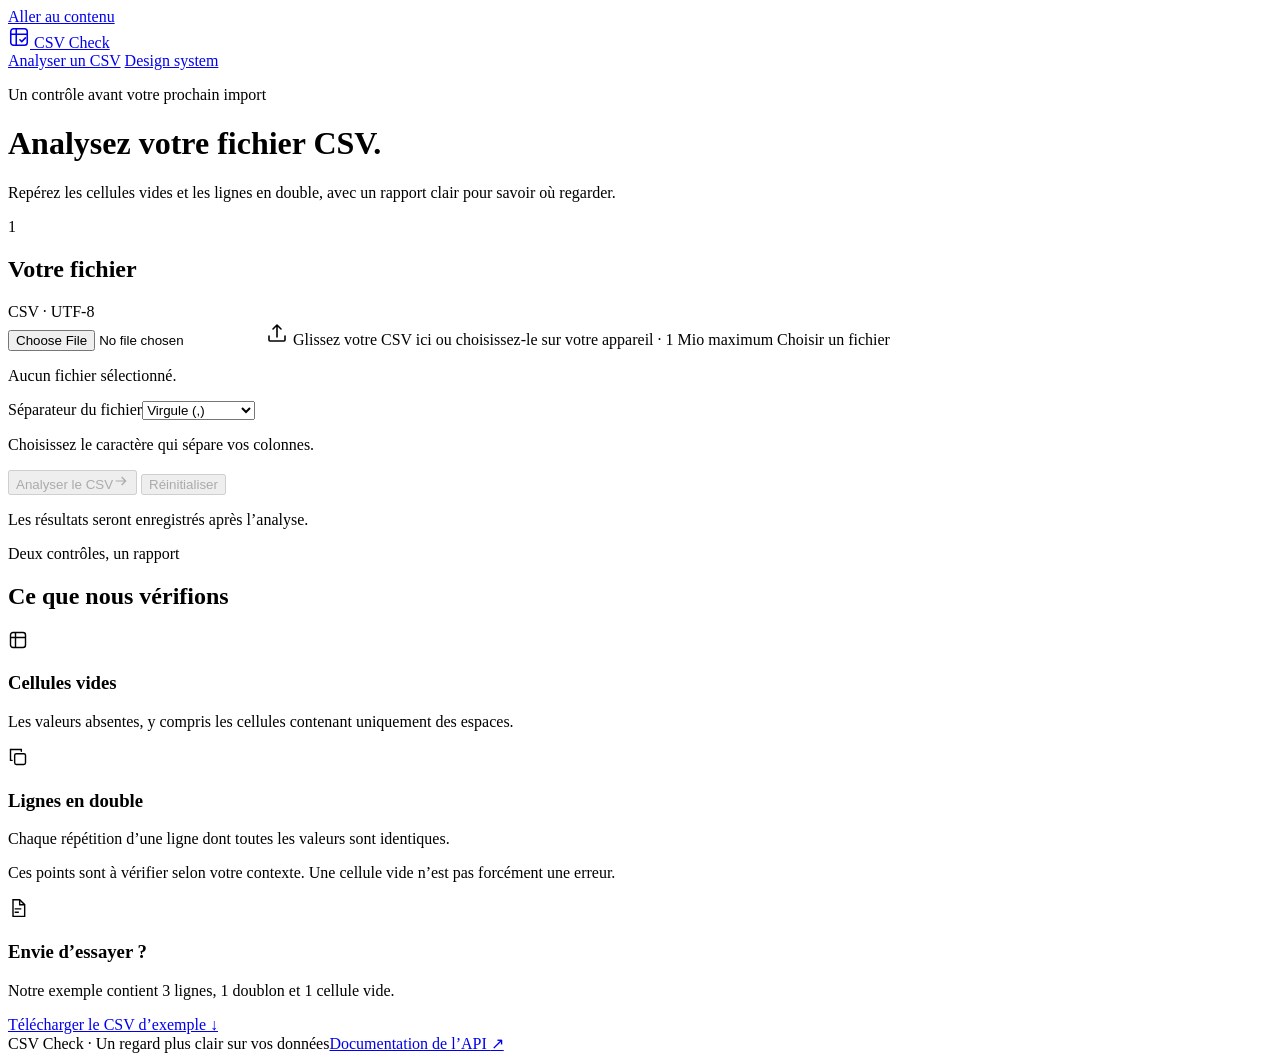
==== app/templates/index.html @ 82425314 "feat: add CSV upload interface and display saved reports" ====
<!doctype html>
<html lang="fr">
<head>
  <meta charset="utf-8">
  <meta name="viewport" content="width=device-width, initial-scale=1">
  <meta name="description" content="Analysez un CSV pour repérer les cellules vides et les lignes en double.">
  <title>Analyser un CSV · CSV Check</title>
  <link rel="stylesheet" href="/static/css/design-system.css">
  <link rel="stylesheet" href="/static/css/app.css">
  <script src="/static/js/app.js" defer></script>
</head>
<body class="cc-app">
  <a class="cc-skip" href="#main">Aller au contenu</a>
  <header class="cc-topbar">
    <div class="cc-topbar__inner">
      <a class="cc-brand" href="/" aria-label="CSV Check, accueil">
        <span class="cc-brand__mark" aria-hidden="true"><svg width="22" height="22" viewBox="0 0 24 24" fill="none" stroke="currentColor" stroke-width="1.7" stroke-linecap="round" stroke-linejoin="round"><rect x="3" y="3" width="18" height="18" rx="3"/><path d="M3 9h18M9 3v18M13 15l2 2 4-4"/></svg></span>
        CSV Check
      </a>
      <nav class="cc-app-nav" aria-label="Navigation principale">
        <a href="/" aria-current="page">Analyser un CSV</a>
        <a href="/design-system">Design system</a>
      </nav>
    </div>
  </header>

  <main class="cc-app-main" id="main">
    <div class="cc-app-heading">
      <p class="cc-eyebrow">Un contrôle avant votre prochain import</p>
      <h1>Analysez votre fichier CSV.</h1>
      <p>Repérez les cellules vides et les lignes en double, avec un rapport clair pour savoir où regarder.</p>
    </div>

    <noscript><div class="cc-alert cc-alert--danger">Activez JavaScript pour utiliser ce formulaire. Vous pouvez aussi envoyer votre fichier depuis <a href="/docs">la documentation de l’API</a>.</div></noscript>

    <div class="cc-upload-layout">
      <section class="cc-card" aria-labelledby="upload-heading">
        <div class="cc-card__head"><div class="cc-row"><span class="cc-step-number" aria-hidden="true">1</span><h2 id="upload-heading">Votre fichier</h2></div><span class="cc-badge cc-badge--neutral">CSV · UTF-8</span></div>
        <form id="csv-form" class="cc-card__body" action="/analyses" method="post" enctype="multipart/form-data" novalidate>
          <input class="cc-sr-only" id="csv-file" type="file" name="file" accept=".csv,text/csv" aria-describedby="file-hint file-status">
          <label class="cc-dropzone cc-app-dropzone" id="csv-dropzone" for="csv-file">
            <span class="cc-dropzone__icon" aria-hidden="true"><svg width="24" height="24" viewBox="0 0 24 24" fill="none" stroke="currentColor" stroke-width="1.6" stroke-linecap="round" stroke-linejoin="round"><path d="M12 16V4m-4 4 4-4 4 4M4 15v4a1 1 0 0 0 1 1h14a1 1 0 0 0 1-1v-4"/></svg></span>
            <span class="cc-dropzone__title" id="file-title">Glissez votre CSV ici</span>
            <span class="cc-dropzone__help" id="file-hint">ou choisissez-le sur votre appareil · 1 Mio maximum</span>
            <span class="cc-btn cc-btn--secondary" id="file-picker-label">Choisir un fichier</span>
          </label>
          <p class="cc-upload-status" id="file-status" role="status">Aucun fichier sélectionné.</p>

          <div class="cc-upload-options">
            <div class="cc-field"><label class="cc-label" for="csv-delimiter">Séparateur du fichier</label><select class="cc-select" id="csv-delimiter" aria-describedby="delimiter-help"><option value=",">Virgule (,)</option><option value=";">Point-virgule (;)</option></select><p class="cc-help" id="delimiter-help">Choisissez le caractère qui sépare vos colonnes.</p></div>
          </div>

          <div class="cc-alert cc-alert--danger cc-form-error" id="form-error" role="alert" hidden><svg width="20" height="20" viewBox="0 0 24 24" fill="none" stroke="currentColor" stroke-width="1.7" aria-hidden="true"><circle cx="12" cy="12" r="9"/><path d="M12 7v6m0 3v1"/></svg><div><strong id="error-title">L’analyse ne peut pas démarrer.</strong><p id="error-message"></p></div></div>

          <div class="cc-upload-actions">
            <button class="cc-btn cc-btn--primary" id="analyze-button" type="submit" disabled><span class="cc-spinner" id="analyze-spinner" aria-hidden="true" hidden></span><span id="analyze-label">Analyser le CSV</span><svg id="analyze-arrow" width="16" height="16" viewBox="0 0 24 24" fill="none" stroke="currentColor" stroke-width="1.8" aria-hidden="true"><path d="M4 12h15m-6-6 6 6-6 6"/></svg></button>
            <button class="cc-btn cc-btn--quiet" id="reset-button" type="button" disabled>Réinitialiser</button>
          </div>
          <p class="cc-request-status" id="request-status" role="status" aria-live="polite">Les résultats seront enregistrés après l’analyse.</p>
        </form>
      </section>

      <aside class="cc-upload-aside" aria-label="Aide à l’analyse">
        <div class="cc-card cc-card__body">
          <p class="cc-eyebrow">Deux contrôles, un rapport</p>
          <h2 class="cc-guide-title">Ce que nous vérifions</h2>
          <div class="cc-check-item"><span class="cc-check-icon" aria-hidden="true"><svg width="20" height="20" viewBox="0 0 24 24" fill="none" stroke="currentColor" stroke-width="1.7"><rect x="3" y="3" width="18" height="18" rx="3"/><path d="M3 9h18M9 3v18"/></svg></span><div><h3>Cellules vides</h3><p>Les valeurs absentes, y compris les cellules contenant uniquement des espaces.</p></div></div>
          <div class="cc-check-item"><span class="cc-check-icon" aria-hidden="true"><svg width="20" height="20" viewBox="0 0 24 24" fill="none" stroke="currentColor" stroke-width="1.7" stroke-linecap="round"><rect x="8" y="8" width="13" height="13" rx="2"/><path d="M16 5V3H3v13h2"/></svg></span><div><h3>Lignes en double</h3><p>Chaque répétition d’une ligne dont toutes les valeurs sont identiques.</p></div></div>
          <p class="cc-check-note">Ces points sont à vérifier selon votre contexte. Une cellule vide n’est pas forcément une erreur.</p>
        </div>
        <div class="cc-example-card"><div class="cc-row"><span class="cc-example-icon" aria-hidden="true"><svg width="20" height="20" viewBox="0 0 24 24" fill="none" stroke="currentColor" stroke-width="1.7"><path d="M14 2H6v20h14V8l-6-6Z"/><path d="M14 2v6h6M8 13h8m-8 4h5"/></svg></span><h3>Envie d’essayer ?</h3></div><p>Notre exemple contient 3 lignes, 1 doublon et 1 cellule vide.</p><a href="/static/examples/contacts.csv" download="contacts.csv" class="cc-example-link">Télécharger le CSV d’exemple <span aria-hidden="true">↓</span></a></div>
      </aside>
    </div>

    <section class="cc-results" id="analysis-results" aria-labelledby="results-heading" tabindex="-1" hidden>
      <div class="cc-result-heading"><div><p class="cc-eyebrow">Votre rapport</p><h2 id="results-heading">Résultat de l’analyse</h2></div><span class="cc-badge cc-badge--success" id="saved-label"></span></div>
      <div class="cc-stats">
        <div class="cc-card cc-stat"><p class="cc-stat__label">Lignes analysées</p><strong class="cc-stat__value" id="row-count">0</strong><span class="cc-stat__hint">En-tête et lignes vierges exclus</span></div>
        <div class="cc-card cc-stat"><p class="cc-stat__label">Lignes en double</p><strong class="cc-stat__value" id="duplicate-count">0</strong><span class="cc-stat__hint">Après la première occurrence</span></div>
        <div class="cc-card cc-stat"><p class="cc-stat__label">Cellules vides</p><strong class="cc-stat__value" id="empty-cell-count">0</strong><span class="cc-stat__hint">Espaces seuls inclus</span></div>
      </div>
      <div class="cc-alert cc-result-message" id="result-message"><svg width="20" height="20" viewBox="0 0 24 24" fill="none" stroke="currentColor" stroke-width="1.7" aria-hidden="true"><circle cx="12" cy="12" r="9"/><path d="M12 7v6m0 3v1"/></svg><p id="result-message-text"></p></div>
      <div class="cc-card cc-report">
        <div class="cc-card__head"><div class="cc-file"><span class="cc-file__icon" aria-hidden="true"><svg width="22" height="22" viewBox="0 0 24 24" fill="none" stroke="currentColor" stroke-width="1.6"><path d="M14 2H6v20h14V8l-6-6Z"/><path d="M14 2v6h6M8 13h8m-8 4h5"/></svg></span><div><p class="cc-file__name" id="report-filename"></p><p class="cc-help">Analysé le <time id="report-date"></time></p></div></div><span class="cc-badge" id="findings-label"></span></div>
        <div class="cc-table-scroll" role="region" aria-label="Détail des points à vérifier, défilement horizontal possible" tabindex="0" id="findings-table-region"><table class="cc-table"><caption>Détail des points à vérifier</caption><thead><tr><th scope="col">Ligne du CSV</th><th scope="col">Type</th><th scope="col">Colonne</th><th scope="col">Détail</th></tr></thead><tbody id="findings-body"></tbody></table></div>
        <div class="cc-empty cc-result-empty" id="no-findings" hidden><div class="cc-empty__icon" aria-hidden="true"><svg width="22" height="22" viewBox="0 0 24 24" fill="none" stroke="currentColor" stroke-width="1.7"><path d="m5 12 4 4L19 6"/></svg></div><h3 id="no-findings-title">Aucun point à vérifier détecté</h3><p id="no-findings-text">Aucun doublon ni cellule vide n’a été trouvé lors de ces deux contrôles.</p></div>
        <p class="cc-table-note" id="findings-limit" hidden></p>
      </div>
      <div class="cc-result-actions"><button class="cc-btn cc-btn--secondary" id="new-analysis-button" type="button">Analyser un autre fichier</button><span class="cc-help">Le rapport a été enregistré en base.</span></div>
    </section>

    <footer class="cc-footer"><span>CSV Check · Un regard plus clair sur vos données</span><a href="/docs">Documentation de l’API <span aria-hidden="true">↗</span></a></footer>
  </main>
</body>
</html>
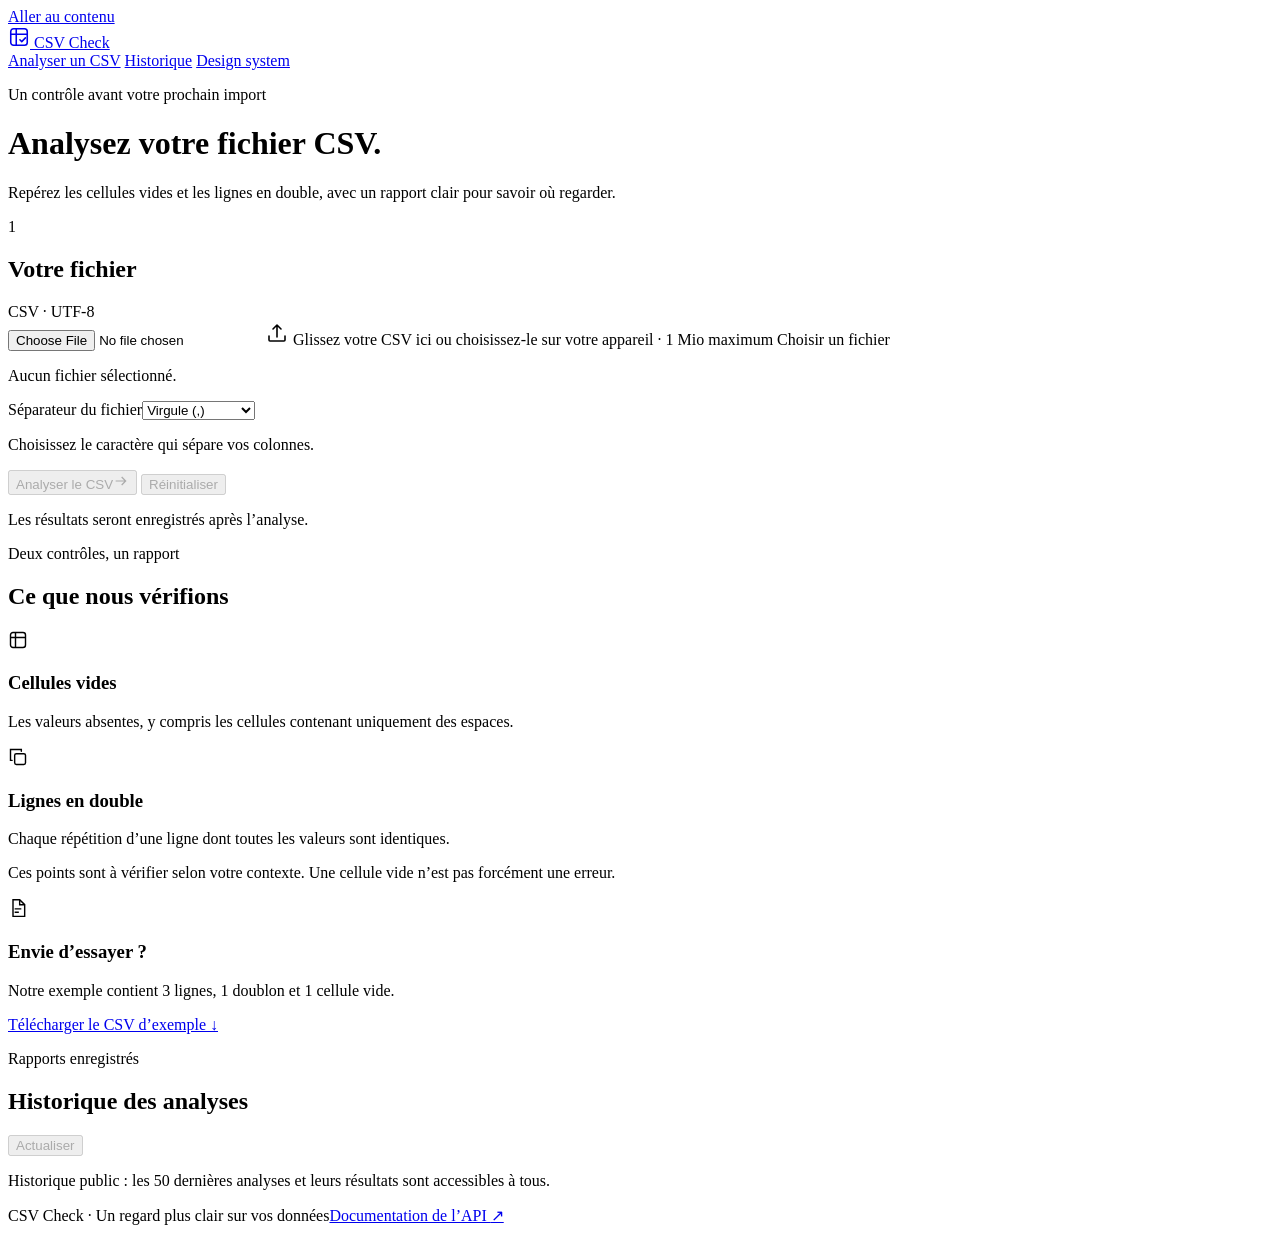
==== commit 3c174eeb: "add: display history" ====
--- a/app/templates/index.html
+++ b/app/templates/index.html
@@ -1,5 +1,6 @@
 <!doctype html>
 <html lang="fr">
+
 <head>
   <meta charset="utf-8">
   <meta name="viewport" content="width=device-width, initial-scale=1">
@@ -9,16 +10,22 @@
   <link rel="stylesheet" href="/static/css/app.css">
   <script src="/static/js/app.js" defer></script>
 </head>
+
 <body class="cc-app">
   <a class="cc-skip" href="#main">Aller au contenu</a>
   <header class="cc-topbar">
     <div class="cc-topbar__inner">
       <a class="cc-brand" href="/" aria-label="CSV Check, accueil">
-        <span class="cc-brand__mark" aria-hidden="true"><svg width="22" height="22" viewBox="0 0 24 24" fill="none" stroke="currentColor" stroke-width="1.7" stroke-linecap="round" stroke-linejoin="round"><rect x="3" y="3" width="18" height="18" rx="3"/><path d="M3 9h18M9 3v18M13 15l2 2 4-4"/></svg></span>
+        <span class="cc-brand__mark" aria-hidden="true"><svg width="22" height="22" viewBox="0 0 24 24" fill="none"
+            stroke="currentColor" stroke-width="1.7" stroke-linecap="round" stroke-linejoin="round">
+            <rect x="3" y="3" width="18" height="18" rx="3" />
+            <path d="M3 9h18M9 3v18M13 15l2 2 4-4" />
+          </svg></span>
         CSV Check
       </a>
       <nav class="cc-app-nav" aria-label="Navigation principale">
         <a href="/" aria-current="page">Analyser un CSV</a>
+        <a href="#history">Historique</a>
         <a href="/design-system">Design system</a>
       </nav>
     </div>
@@ -31,15 +38,27 @@
       <p>Repérez les cellules vides et les lignes en double, avec un rapport clair pour savoir où regarder.</p>
     </div>
 
-    <noscript><div class="cc-alert cc-alert--danger">Activez JavaScript pour utiliser ce formulaire. Vous pouvez aussi envoyer votre fichier depuis <a href="/docs">la documentation de l’API</a>.</div></noscript>
+    <noscript>
+      <div class="cc-alert cc-alert--danger">Activez JavaScript pour utiliser ce formulaire. Vous pouvez aussi envoyer
+        votre fichier depuis <a href="/docs">la documentation de l’API</a>.</div>
+    </noscript>
 
     <div class="cc-upload-layout">
       <section class="cc-card" aria-labelledby="upload-heading">
-        <div class="cc-card__head"><div class="cc-row"><span class="cc-step-number" aria-hidden="true">1</span><h2 id="upload-heading">Votre fichier</h2></div><span class="cc-badge cc-badge--neutral">CSV · UTF-8</span></div>
-        <form id="csv-form" class="cc-card__body" action="/analyses" method="post" enctype="multipart/form-data" novalidate>
-          <input class="cc-sr-only" id="csv-file" type="file" name="file" accept=".csv,text/csv" aria-describedby="file-hint file-status">
+        <div class="cc-card__head">
+          <div class="cc-row"><span class="cc-step-number" aria-hidden="true">1</span>
+            <h2 id="upload-heading">Votre fichier</h2>
+          </div><span class="cc-badge cc-badge--neutral">CSV · UTF-8</span>
+        </div>
+        <form id="csv-form" class="cc-card__body" action="/analyses" method="post" enctype="multipart/form-data"
+          novalidate>
+          <input class="cc-sr-only" id="csv-file" type="file" name="file" accept=".csv,text/csv"
+            aria-describedby="file-hint file-status">
           <label class="cc-dropzone cc-app-dropzone" id="csv-dropzone" for="csv-file">
-            <span class="cc-dropzone__icon" aria-hidden="true"><svg width="24" height="24" viewBox="0 0 24 24" fill="none" stroke="currentColor" stroke-width="1.6" stroke-linecap="round" stroke-linejoin="round"><path d="M12 16V4m-4 4 4-4 4 4M4 15v4a1 1 0 0 0 1 1h14a1 1 0 0 0 1-1v-4"/></svg></span>
+            <span class="cc-dropzone__icon" aria-hidden="true"><svg width="24" height="24" viewBox="0 0 24 24"
+                fill="none" stroke="currentColor" stroke-width="1.6" stroke-linecap="round" stroke-linejoin="round">
+                <path d="M12 16V4m-4 4 4-4 4 4M4 15v4a1 1 0 0 0 1 1h14a1 1 0 0 0 1-1v-4" />
+              </svg></span>
             <span class="cc-dropzone__title" id="file-title">Glissez votre CSV ici</span>
             <span class="cc-dropzone__help" id="file-hint">ou choisissez-le sur votre appareil · 1 Mio maximum</span>
             <span class="cc-btn cc-btn--secondary" id="file-picker-label">Choisir un fichier</span>
@@ -47,16 +66,36 @@
           <p class="cc-upload-status" id="file-status" role="status">Aucun fichier sélectionné.</p>
 
           <div class="cc-upload-options">
-            <div class="cc-field"><label class="cc-label" for="csv-delimiter">Séparateur du fichier</label><select class="cc-select" id="csv-delimiter" aria-describedby="delimiter-help"><option value=",">Virgule (,)</option><option value=";">Point-virgule (;)</option></select><p class="cc-help" id="delimiter-help">Choisissez le caractère qui sépare vos colonnes.</p></div>
-          </div>
-
-          <div class="cc-alert cc-alert--danger cc-form-error" id="form-error" role="alert" hidden><svg width="20" height="20" viewBox="0 0 24 24" fill="none" stroke="currentColor" stroke-width="1.7" aria-hidden="true"><circle cx="12" cy="12" r="9"/><path d="M12 7v6m0 3v1"/></svg><div><strong id="error-title">L’analyse ne peut pas démarrer.</strong><p id="error-message"></p></div></div>
+            <div class="cc-field"><label class="cc-label" for="csv-delimiter">Séparateur du fichier</label><select
+                class="cc-select" id="csv-delimiter" aria-describedby="delimiter-help">
+                <option value=",">Virgule (,)</option>
+                <option value=";">Point-virgule (;)</option>
+              </select>
+              <p class="cc-help" id="delimiter-help">Choisissez le caractère qui sépare vos colonnes.</p>
+            </div>
+          </div>
+
+          <div class="cc-alert cc-alert--danger cc-form-error" id="form-error" role="alert" hidden><svg width="20"
+              height="20" viewBox="0 0 24 24" fill="none" stroke="currentColor" stroke-width="1.7" aria-hidden="true">
+              <circle cx="12" cy="12" r="9" />
+              <path d="M12 7v6m0 3v1" />
+            </svg>
+            <div><strong id="error-title">L’analyse ne peut pas démarrer.</strong>
+              <p id="error-message"></p>
+            </div>
+          </div>
 
           <div class="cc-upload-actions">
-            <button class="cc-btn cc-btn--primary" id="analyze-button" type="submit" disabled><span class="cc-spinner" id="analyze-spinner" aria-hidden="true" hidden></span><span id="analyze-label">Analyser le CSV</span><svg id="analyze-arrow" width="16" height="16" viewBox="0 0 24 24" fill="none" stroke="currentColor" stroke-width="1.8" aria-hidden="true"><path d="M4 12h15m-6-6 6 6-6 6"/></svg></button>
+            <button class="cc-btn cc-btn--primary" id="analyze-button" type="submit" disabled><span class="cc-spinner"
+                id="analyze-spinner" aria-hidden="true" hidden></span><span id="analyze-label">Analyser le
+                CSV</span><svg id="analyze-arrow" width="16" height="16" viewBox="0 0 24 24" fill="none"
+                stroke="currentColor" stroke-width="1.8" aria-hidden="true">
+                <path d="M4 12h15m-6-6 6 6-6 6" />
+              </svg></button>
             <button class="cc-btn cc-btn--quiet" id="reset-button" type="button" disabled>Réinitialiser</button>
           </div>
-          <p class="cc-request-status" id="request-status" role="status" aria-live="polite">Les résultats seront enregistrés après l’analyse.</p>
+          <p class="cc-request-status" id="request-status" role="status" aria-live="polite">Les résultats seront
+            enregistrés après l’analyse.</p>
         </form>
       </section>
 
@@ -64,32 +103,163 @@
         <div class="cc-card cc-card__body">
           <p class="cc-eyebrow">Deux contrôles, un rapport</p>
           <h2 class="cc-guide-title">Ce que nous vérifions</h2>
-          <div class="cc-check-item"><span class="cc-check-icon" aria-hidden="true"><svg width="20" height="20" viewBox="0 0 24 24" fill="none" stroke="currentColor" stroke-width="1.7"><rect x="3" y="3" width="18" height="18" rx="3"/><path d="M3 9h18M9 3v18"/></svg></span><div><h3>Cellules vides</h3><p>Les valeurs absentes, y compris les cellules contenant uniquement des espaces.</p></div></div>
-          <div class="cc-check-item"><span class="cc-check-icon" aria-hidden="true"><svg width="20" height="20" viewBox="0 0 24 24" fill="none" stroke="currentColor" stroke-width="1.7" stroke-linecap="round"><rect x="8" y="8" width="13" height="13" rx="2"/><path d="M16 5V3H3v13h2"/></svg></span><div><h3>Lignes en double</h3><p>Chaque répétition d’une ligne dont toutes les valeurs sont identiques.</p></div></div>
-          <p class="cc-check-note">Ces points sont à vérifier selon votre contexte. Une cellule vide n’est pas forcément une erreur.</p>
-        </div>
-        <div class="cc-example-card"><div class="cc-row"><span class="cc-example-icon" aria-hidden="true"><svg width="20" height="20" viewBox="0 0 24 24" fill="none" stroke="currentColor" stroke-width="1.7"><path d="M14 2H6v20h14V8l-6-6Z"/><path d="M14 2v6h6M8 13h8m-8 4h5"/></svg></span><h3>Envie d’essayer ?</h3></div><p>Notre exemple contient 3 lignes, 1 doublon et 1 cellule vide.</p><a href="/static/examples/contacts.csv" download="contacts.csv" class="cc-example-link">Télécharger le CSV d’exemple <span aria-hidden="true">↓</span></a></div>
+          <div class="cc-check-item"><span class="cc-check-icon" aria-hidden="true"><svg width="20" height="20"
+                viewBox="0 0 24 24" fill="none" stroke="currentColor" stroke-width="1.7">
+                <rect x="3" y="3" width="18" height="18" rx="3" />
+                <path d="M3 9h18M9 3v18" />
+              </svg></span>
+            <div>
+              <h3>Cellules vides</h3>
+              <p>Les valeurs absentes, y compris les cellules contenant uniquement des espaces.</p>
+            </div>
+          </div>
+          <div class="cc-check-item"><span class="cc-check-icon" aria-hidden="true"><svg width="20" height="20"
+                viewBox="0 0 24 24" fill="none" stroke="currentColor" stroke-width="1.7" stroke-linecap="round">
+                <rect x="8" y="8" width="13" height="13" rx="2" />
+                <path d="M16 5V3H3v13h2" />
+              </svg></span>
+            <div>
+              <h3>Lignes en double</h3>
+              <p>Chaque répétition d’une ligne dont toutes les valeurs sont identiques.</p>
+            </div>
+          </div>
+          <p class="cc-check-note">Ces points sont à vérifier selon votre contexte. Une cellule vide n’est pas forcément
+            une erreur.</p>
+        </div>
+        <div class="cc-example-card">
+          <div class="cc-row"><span class="cc-example-icon" aria-hidden="true"><svg width="20" height="20"
+                viewBox="0 0 24 24" fill="none" stroke="currentColor" stroke-width="1.7">
+                <path d="M14 2H6v20h14V8l-6-6Z" />
+                <path d="M14 2v6h6M8 13h8m-8 4h5" />
+              </svg></span>
+            <h3>Envie d’essayer ?</h3>
+          </div>
+          <p>Notre exemple contient 3 lignes, 1 doublon et 1 cellule vide.</p><a href="/static/examples/contacts.csv"
+            download="contacts.csv" class="cc-example-link">Télécharger le CSV d’exemple <span
+              aria-hidden="true">↓</span></a>
+        </div>
       </aside>
     </div>
 
     <section class="cc-results" id="analysis-results" aria-labelledby="results-heading" tabindex="-1" hidden>
-      <div class="cc-result-heading"><div><p class="cc-eyebrow">Votre rapport</p><h2 id="results-heading">Résultat de l’analyse</h2></div><span class="cc-badge cc-badge--success" id="saved-label"></span></div>
+      <div class="cc-result-heading">
+        <div>
+          <p class="cc-eyebrow">Votre rapport</p>
+          <h2 id="results-heading">Résultat de l’analyse</h2>
+        </div><span class="cc-badge cc-badge--success" id="saved-label"></span>
+      </div>
       <div class="cc-stats">
-        <div class="cc-card cc-stat"><p class="cc-stat__label">Lignes analysées</p><strong class="cc-stat__value" id="row-count">0</strong><span class="cc-stat__hint">En-tête et lignes vierges exclus</span></div>
-        <div class="cc-card cc-stat"><p class="cc-stat__label">Lignes en double</p><strong class="cc-stat__value" id="duplicate-count">0</strong><span class="cc-stat__hint">Après la première occurrence</span></div>
-        <div class="cc-card cc-stat"><p class="cc-stat__label">Cellules vides</p><strong class="cc-stat__value" id="empty-cell-count">0</strong><span class="cc-stat__hint">Espaces seuls inclus</span></div>
-      </div>
-      <div class="cc-alert cc-result-message" id="result-message"><svg width="20" height="20" viewBox="0 0 24 24" fill="none" stroke="currentColor" stroke-width="1.7" aria-hidden="true"><circle cx="12" cy="12" r="9"/><path d="M12 7v6m0 3v1"/></svg><p id="result-message-text"></p></div>
+        <div class="cc-card cc-stat">
+          <p class="cc-stat__label">Lignes analysées</p><strong class="cc-stat__value" id="row-count">0</strong><span
+            class="cc-stat__hint">En-tête et lignes vierges exclus</span>
+        </div>
+        <div class="cc-card cc-stat">
+          <p class="cc-stat__label">Lignes en double</p><strong class="cc-stat__value"
+            id="duplicate-count">0</strong><span class="cc-stat__hint">Après la première occurrence</span>
+        </div>
+        <div class="cc-card cc-stat">
+          <p class="cc-stat__label">Cellules vides</p><strong class="cc-stat__value"
+            id="empty-cell-count">0</strong><span class="cc-stat__hint">Espaces seuls inclus</span>
+        </div>
+      </div>
+      <div class="cc-alert cc-result-message" id="result-message"><svg width="20" height="20" viewBox="0 0 24 24"
+          fill="none" stroke="currentColor" stroke-width="1.7" aria-hidden="true">
+          <circle cx="12" cy="12" r="9" />
+          <path d="M12 7v6m0 3v1" />
+        </svg>
+        <p id="result-message-text"></p>
+      </div>
       <div class="cc-card cc-report">
-        <div class="cc-card__head"><div class="cc-file"><span class="cc-file__icon" aria-hidden="true"><svg width="22" height="22" viewBox="0 0 24 24" fill="none" stroke="currentColor" stroke-width="1.6"><path d="M14 2H6v20h14V8l-6-6Z"/><path d="M14 2v6h6M8 13h8m-8 4h5"/></svg></span><div><p class="cc-file__name" id="report-filename"></p><p class="cc-help">Analysé le <time id="report-date"></time></p></div></div><span class="cc-badge" id="findings-label"></span></div>
-        <div class="cc-table-scroll" role="region" aria-label="Détail des points à vérifier, défilement horizontal possible" tabindex="0" id="findings-table-region"><table class="cc-table"><caption>Détail des points à vérifier</caption><thead><tr><th scope="col">Ligne du CSV</th><th scope="col">Type</th><th scope="col">Colonne</th><th scope="col">Détail</th></tr></thead><tbody id="findings-body"></tbody></table></div>
-        <div class="cc-empty cc-result-empty" id="no-findings" hidden><div class="cc-empty__icon" aria-hidden="true"><svg width="22" height="22" viewBox="0 0 24 24" fill="none" stroke="currentColor" stroke-width="1.7"><path d="m5 12 4 4L19 6"/></svg></div><h3 id="no-findings-title">Aucun point à vérifier détecté</h3><p id="no-findings-text">Aucun doublon ni cellule vide n’a été trouvé lors de ces deux contrôles.</p></div>
+        <div class="cc-card__head">
+          <div class="cc-file"><span class="cc-file__icon" aria-hidden="true"><svg width="22" height="22"
+                viewBox="0 0 24 24" fill="none" stroke="currentColor" stroke-width="1.6">
+                <path d="M14 2H6v20h14V8l-6-6Z" />
+                <path d="M14 2v6h6M8 13h8m-8 4h5" />
+              </svg></span>
+            <div>
+              <p class="cc-file__name" id="report-filename"></p>
+              <p class="cc-help">Analysé le <time id="report-date"></time></p>
+            </div>
+          </div><span class="cc-badge" id="findings-label"></span>
+        </div>
+        <div class="cc-table-scroll" role="region"
+          aria-label="Détail des points à vérifier, défilement horizontal possible" tabindex="0"
+          id="findings-table-region">
+          <table class="cc-table">
+            <caption>Détail des points à vérifier</caption>
+            <thead>
+              <tr>
+                <th scope="col">Ligne du CSV</th>
+                <th scope="col">Type</th>
+                <th scope="col">Colonne</th>
+                <th scope="col">Détail</th>
+              </tr>
+            </thead>
+            <tbody id="findings-body"></tbody>
+          </table>
+        </div>
+        <div class="cc-empty cc-result-empty" id="no-findings" hidden>
+          <div class="cc-empty__icon" aria-hidden="true"><svg width="22" height="22" viewBox="0 0 24 24" fill="none"
+              stroke="currentColor" stroke-width="1.7">
+              <path d="m5 12 4 4L19 6" />
+            </svg></div>
+          <h3 id="no-findings-title">Aucun point à vérifier détecté</h3>
+          <p id="no-findings-text">Aucun doublon ni cellule vide n’a été trouvé lors de ces deux contrôles.</p>
+        </div>
         <p class="cc-table-note" id="findings-limit" hidden></p>
       </div>
-      <div class="cc-result-actions"><button class="cc-btn cc-btn--secondary" id="new-analysis-button" type="button">Analyser un autre fichier</button><span class="cc-help">Le rapport a été enregistré en base.</span></div>
+      <div class="cc-result-actions"><button class="cc-btn cc-btn--secondary" id="new-analysis-button"
+          type="button">Analyser un autre fichier</button><span class="cc-help">Le rapport a été enregistré en
+          base.</span></div>
     </section>
 
-    <footer class="cc-footer"><span>CSV Check · Un regard plus clair sur vos données</span><a href="/docs">Documentation de l’API <span aria-hidden="true">↗</span></a></footer>
+    <section class="cc-results" id="history" aria-labelledby="history-heading">
+      <div class="cc-result-heading">
+        <div>
+          <p class="cc-eyebrow">Rapports enregistrés</p>
+          <h2 id="history-heading">Historique des analyses</h2>
+        </div>
+        <button class="cc-btn cc-btn--secondary" id="refresh-history" type="button" disabled>
+          Actualiser
+        </button>
+      </div>
+
+      <p class="cc-help">
+        Historique public : les 50 dernières analyses et leurs résultats
+        sont accessibles à tous.
+      </p>
+
+      <p id="history-status" role="status" aria-live="polite"></p>
+
+      <div class="cc-card">
+        <div class="cc-table-scroll" id="history-table-region" role="region"
+          aria-label="Historique des analyses, défilement horizontal possible" tabindex="0" hidden>
+          <table class="cc-table">
+            <caption>Les 50 dernières analyses, de la plus récente à la plus ancienne</caption>
+            <thead>
+              <tr>
+                <th scope="col">Fichier</th>
+                <th scope="col">Date</th>
+                <th scope="col">Lignes</th>
+                <th scope="col">Doublons</th>
+                <th scope="col">Cellules vides</th>
+                <th scope="col">Rapport</th>
+              </tr>
+            </thead>
+            <tbody id="history-body"></tbody>
+          </table>
+        </div>
+
+        <div class="cc-empty" id="history-empty" hidden>
+          <h3>Aucune analyse enregistrée</h3>
+          <p>Analysez un premier fichier CSV pour retrouver son rapport ici.</p>
+        </div>
+      </div>
+    </section>
+
+    <footer class="cc-footer"><span>CSV Check · Un regard plus clair sur vos données</span><a href="/docs">Documentation
+        de l’API <span aria-hidden="true">↗</span></a></footer>
   </main>
 </body>
-</html>
+
+</html>
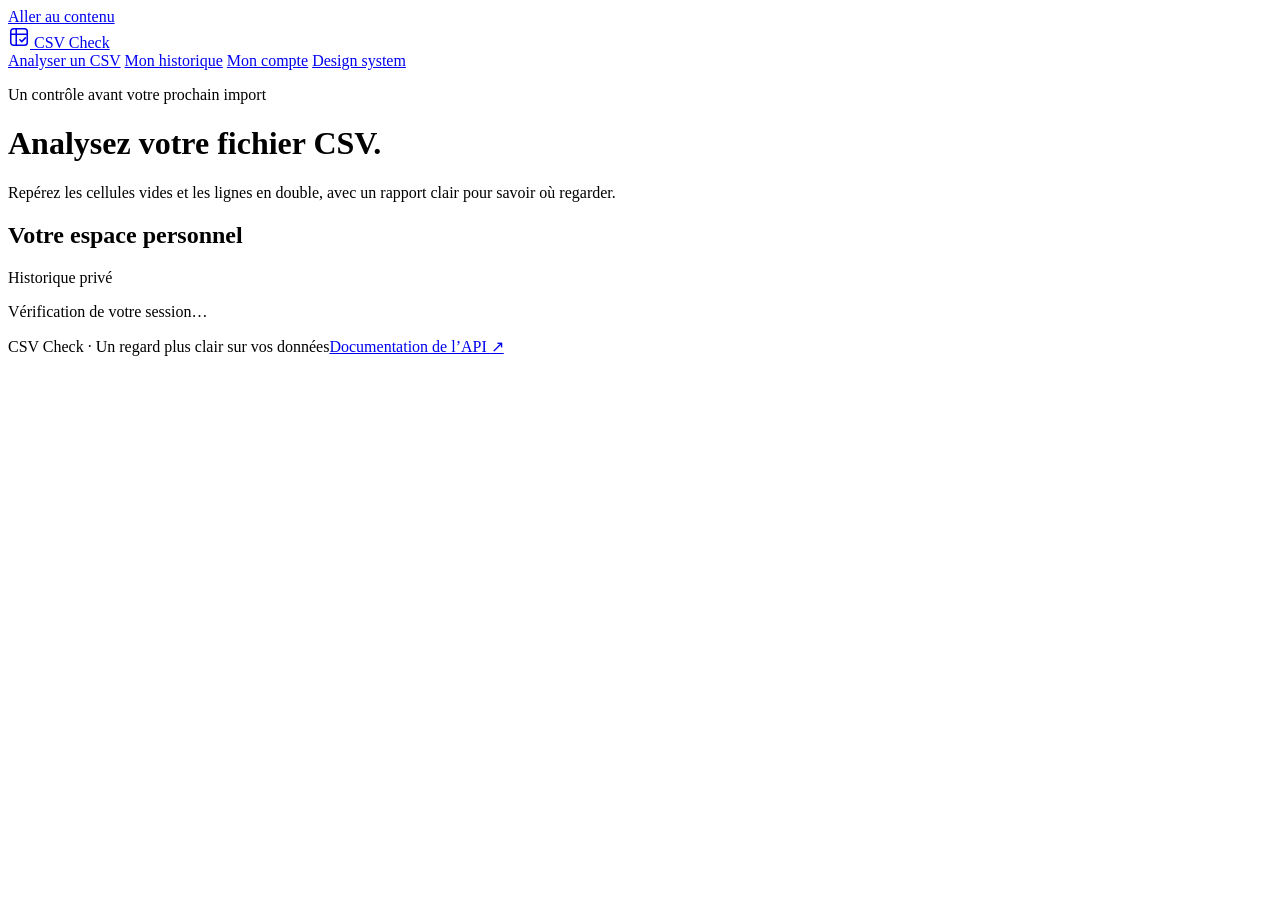
==== commit 1bd9a0de: "feat: add accounts private history and corrected CSV emails" ====
--- a/app/templates/index.html
+++ b/app/templates/index.html
@@ -25,7 +25,8 @@
       </a>
       <nav class="cc-app-nav" aria-label="Navigation principale">
         <a href="/" aria-current="page">Analyser un CSV</a>
-        <a href="#history">Historique</a>
+        <a href="#history">Mon historique</a>
+        <a href="#account">Mon compte</a>
         <a href="/design-system">Design system</a>
       </nav>
     </div>
@@ -43,6 +44,36 @@
         votre fichier depuis <a href="/docs">la documentation de l’API</a>.</div>
     </noscript>
 
+    <section class="cc-card cc-account" id="account" aria-labelledby="account-heading">
+      <div class="cc-card__head">
+        <h2 id="account-heading">Votre espace personnel</h2>
+        <span class="cc-badge cc-badge--info">Historique privé</span>
+      </div>
+      <div class="cc-card__body">
+        <p id="account-status" role="status" aria-live="polite">Vérification de votre session…</p>
+        <form id="auth-form" class="cc-auth-form" hidden>
+          <div class="cc-field">
+            <label class="cc-label" for="auth-email">Adresse e-mail</label>
+            <input class="cc-input" id="auth-email" type="email" autocomplete="username" maxlength="254" required>
+          </div>
+          <div class="cc-field">
+            <label class="cc-label" for="auth-password">Mot de passe</label>
+            <input class="cc-input" id="auth-password" type="password" autocomplete="current-password" minlength="12" maxlength="128" aria-describedby="password-help" required>
+            <p class="cc-help" id="password-help">Entre 12 et 128 caractères.</p>
+          </div>
+          <div class="cc-result-actions">
+            <button class="cc-btn cc-btn--primary" id="login-button" type="submit">Se connecter</button>
+            <button class="cc-btn cc-btn--secondary" id="register-button" type="submit" name="action" value="register">Créer mon compte</button>
+          </div>
+        </form>
+        <div id="account-connected" hidden>
+          <p>Connecté avec <strong id="account-email"></strong></p>
+          <button class="cc-btn cc-btn--quiet" id="logout-button" type="button">Se déconnecter</button>
+        </div>
+      </div>
+    </section>
+
+    <div id="private-workspace" hidden>
     <div class="cc-upload-layout">
       <section class="cc-card" aria-labelledby="upload-heading">
         <div class="cc-card__head">
@@ -208,6 +239,13 @@
         </div>
         <p class="cc-table-note" id="findings-limit" hidden></p>
       </div>
+      <div class="cc-card cc-card__body cc-correction" id="correction-panel">
+        <h3>Recevoir le CSV sans doublons</h3>
+        <p>Les doublons exacts seront supprimés. Les cellules vides resteront vides et les autres valeurs seront conservées.</p>
+        <p class="cc-help">Le fichier corrigé est conservé avec votre rapport. Sur votre demande, il est transmis à notre prestataire d’e-mail pour être envoyé à <strong id="email-recipient"></strong>.</p>
+        <button class="cc-btn cc-btn--primary" id="email-report-button" type="button">Recevoir le CSV corrigé par e-mail</button>
+        <p id="email-status" role="status" aria-live="polite"></p>
+      </div>
       <div class="cc-result-actions"><button class="cc-btn cc-btn--secondary" id="new-analysis-button"
           type="button">Analyser un autre fichier</button><span class="cc-help">Le rapport a été enregistré en
           base.</span></div>
@@ -217,7 +255,7 @@
       <div class="cc-result-heading">
         <div>
           <p class="cc-eyebrow">Rapports enregistrés</p>
-          <h2 id="history-heading">Historique des analyses</h2>
+          <h2 id="history-heading">Mon historique</h2>
         </div>
         <button class="cc-btn cc-btn--secondary" id="refresh-history" type="button" disabled>
           Actualiser
@@ -225,8 +263,7 @@
       </div>
 
       <p class="cc-help">
-        Historique public : les 50 dernières analyses et leurs résultats
-        sont accessibles à tous.
+        Vos 50 dernières analyses, accessibles uniquement depuis votre compte.
       </p>
 
       <p id="history-status" role="status" aria-live="polite"></p>
@@ -257,6 +294,8 @@
       </div>
     </section>
 
+    </div>
+
     <footer class="cc-footer"><span>CSV Check · Un regard plus clair sur vos données</span><a href="/docs">Documentation
         de l’API <span aria-hidden="true">↗</span></a></footer>
   </main>
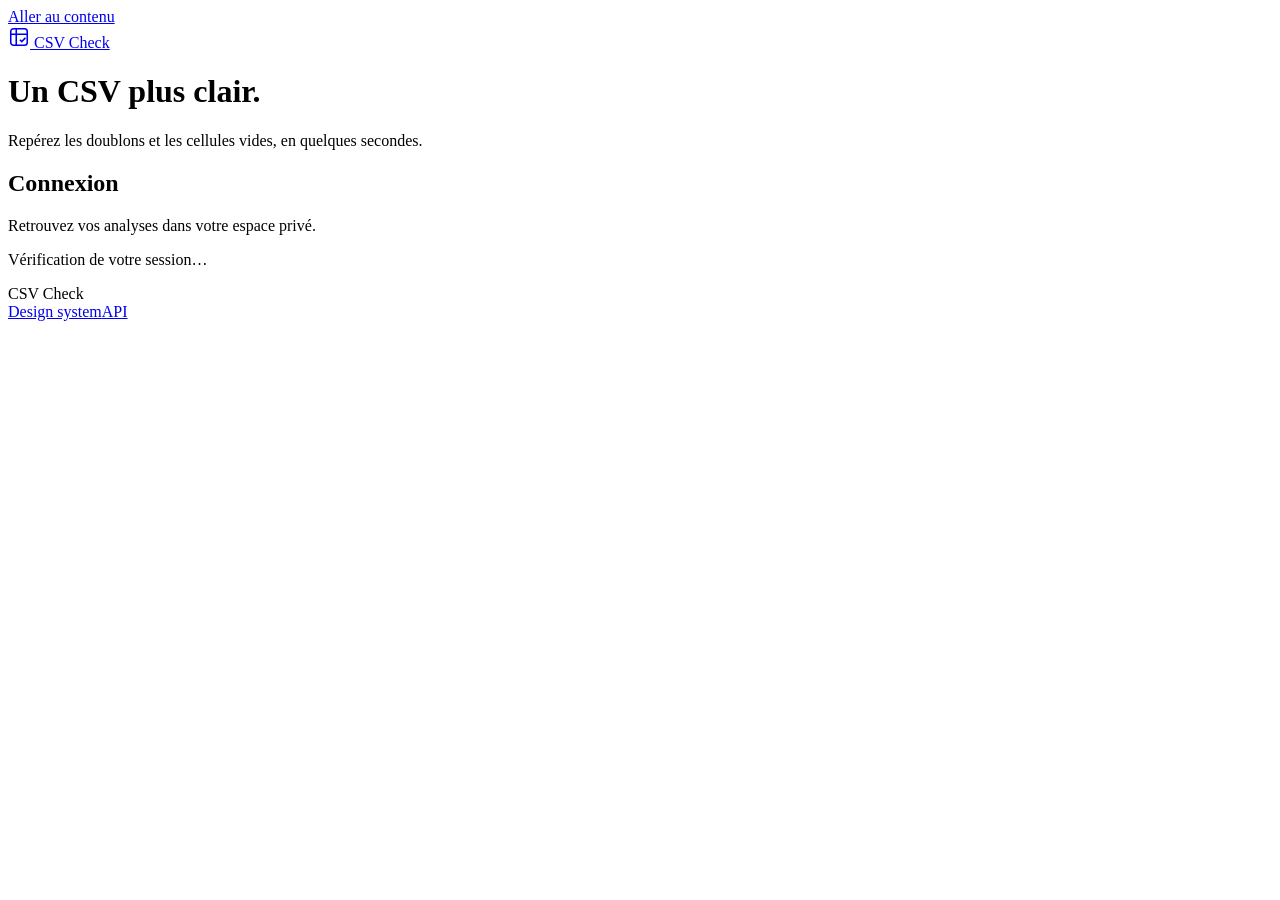
==== commit aad245a1: "refactor: simplify analysis flow and navigation" ====
--- a/app/templates/index.html
+++ b/app/templates/index.html
@@ -1,56 +1,52 @@
 <!doctype html>
 <html lang="fr">
-
 <head>
   <meta charset="utf-8">
   <meta name="viewport" content="width=device-width, initial-scale=1">
-  <meta name="description" content="Analysez un CSV pour repérer les cellules vides et les lignes en double.">
-  <title>Analyser un CSV · CSV Check</title>
+  <meta name="description" content="Repérez les cellules vides et les doublons de votre CSV, puis retrouvez vos rapports privés.">
+  <title>CSV Check</title>
   <link rel="stylesheet" href="/static/css/design-system.css">
   <link rel="stylesheet" href="/static/css/app.css">
   <script src="/static/js/app.js" defer></script>
 </head>
-
 <body class="cc-app">
   <a class="cc-skip" href="#main">Aller au contenu</a>
   <header class="cc-topbar">
     <div class="cc-topbar__inner">
-      <a class="cc-brand" href="/" aria-label="CSV Check, accueil">
-        <span class="cc-brand__mark" aria-hidden="true"><svg width="22" height="22" viewBox="0 0 24 24" fill="none"
-            stroke="currentColor" stroke-width="1.7" stroke-linecap="round" stroke-linejoin="round">
-            <rect x="3" y="3" width="18" height="18" rx="3" />
-            <path d="M3 9h18M9 3v18M13 15l2 2 4-4" />
-          </svg></span>
+      <a class="cc-brand" href="#analysis" aria-label="CSV Check, nouvelle analyse">
+        <span class="cc-brand__mark" aria-hidden="true"><svg width="22" height="22" viewBox="0 0 24 24" fill="none" stroke="currentColor" stroke-width="1.7"><rect x="3" y="3" width="18" height="18" rx="3"/><path d="M3 9h18M9 3v18M13 15l2 2 4-4"/></svg></span>
         CSV Check
       </a>
-      <nav class="cc-app-nav" aria-label="Navigation principale">
-        <a href="/" aria-current="page">Analyser un CSV</a>
-        <a href="#history">Mon historique</a>
-        <a href="#account">Mon compte</a>
-        <a href="/design-system">Design system</a>
-      </nav>
+      <div class="cc-header-actions" id="account-connected" hidden>
+        <nav class="cc-app-nav" aria-label="Navigation principale">
+          <a href="#analysis" id="nav-analysis">Analyser</a>
+          <a href="#history" id="nav-history">Historique</a>
+        </nav>
+        <details class="cc-account-menu" id="account-menu">
+          <summary aria-label="Ouvrir le menu du compte">Compte <span aria-hidden="true">⌄</span></summary>
+          <div class="cc-account-popover">
+            <p class="cc-help">Connecté avec</p>
+            <p id="account-email"></p>
+            <button class="cc-btn cc-btn--quiet" id="logout-button" type="button">Se déconnecter</button>
+          </div>
+        </details>
+      </div>
     </div>
   </header>
 
-  <main class="cc-app-main" id="main">
-    <div class="cc-app-heading">
-      <p class="cc-eyebrow">Un contrôle avant votre prochain import</p>
-      <h1>Analysez votre fichier CSV.</h1>
-      <p>Repérez les cellules vides et les lignes en double, avec un rapport clair pour savoir où regarder.</p>
+  <main class="cc-app-main" id="main" tabindex="-1">
+    <div class="cc-page-heading">
+      <h1 id="page-title" tabindex="-1">Un CSV plus clair.</h1>
+      <p id="page-description">Repérez les doublons et les cellules vides, en quelques secondes.</p>
     </div>
+    <p class="cc-alert cc-alert--danger" id="global-error" role="alert" hidden></p>
+    <noscript><p class="cc-alert cc-alert--danger">Activez JavaScript pour vous connecter et analyser un fichier.</p></noscript>
 
-    <noscript>
-      <div class="cc-alert cc-alert--danger">Activez JavaScript pour utiliser ce formulaire. Vous pouvez aussi envoyer
-        votre fichier depuis <a href="/docs">la documentation de l’API</a>.</div>
-    </noscript>
-
-    <section class="cc-card cc-account" id="account" aria-labelledby="account-heading">
-      <div class="cc-card__head">
-        <h2 id="account-heading">Votre espace personnel</h2>
-        <span class="cc-badge cc-badge--info">Historique privé</span>
-      </div>
+    <section class="cc-card cc-auth-card" id="account" aria-labelledby="account-heading">
       <div class="cc-card__body">
-        <p id="account-status" role="status" aria-live="polite">Vérification de votre session…</p>
+        <h2 id="account-heading">Connexion</h2>
+        <p class="cc-help" id="auth-description">Retrouvez vos analyses dans votre espace privé.</p>
+        <p id="account-status" class="cc-status" role="status">Vérification de votre session…</p>
         <form id="auth-form" class="cc-auth-form" hidden>
           <div class="cc-field">
             <label class="cc-label" for="auth-email">Adresse e-mail</label>
@@ -59,246 +55,71 @@
           <div class="cc-field">
             <label class="cc-label" for="auth-password">Mot de passe</label>
             <input class="cc-input" id="auth-password" type="password" autocomplete="current-password" minlength="12" maxlength="128" aria-describedby="password-help" required>
-            <p class="cc-help" id="password-help">Entre 12 et 128 caractères.</p>
+            <p class="cc-help" id="password-help" hidden>12 à 128 caractères.</p>
           </div>
-          <div class="cc-result-actions">
-            <button class="cc-btn cc-btn--primary" id="login-button" type="submit">Se connecter</button>
-            <button class="cc-btn cc-btn--secondary" id="register-button" type="submit" name="action" value="register">Créer mon compte</button>
-          </div>
+          <button class="cc-btn cc-btn--primary" id="auth-submit" type="submit">Se connecter</button>
         </form>
-        <div id="account-connected" hidden>
-          <p>Connecté avec <strong id="account-email"></strong></p>
-          <button class="cc-btn cc-btn--quiet" id="logout-button" type="button">Se déconnecter</button>
-        </div>
+        <p class="cc-auth-switch" id="auth-switch-row" hidden><span id="auth-switch-label">Pas encore de compte ?</span> <button class="cc-text-button" id="auth-switch" type="button">Créer un compte</button></p>
       </div>
     </section>
 
     <div id="private-workspace" hidden>
-    <div class="cc-upload-layout">
-      <section class="cc-card" aria-labelledby="upload-heading">
-        <div class="cc-card__head">
-          <div class="cc-row"><span class="cc-step-number" aria-hidden="true">1</span>
-            <h2 id="upload-heading">Votre fichier</h2>
-          </div><span class="cc-badge cc-badge--neutral">CSV · UTF-8</span>
-        </div>
-        <form id="csv-form" class="cc-card__body" action="/analyses" method="post" enctype="multipart/form-data"
-          novalidate>
-          <input class="cc-sr-only" id="csv-file" type="file" name="file" accept=".csv,text/csv"
-            aria-describedby="file-hint file-status">
+      <section id="upload-view" aria-labelledby="page-title" hidden>
+        <form id="csv-form" class="cc-card cc-card__body cc-upload-form" action="/analyses" method="post" enctype="multipart/form-data" novalidate>
+          <input class="cc-sr-only" id="csv-file" type="file" name="file" accept=".csv,text/csv" aria-describedby="file-hint file-status">
           <label class="cc-dropzone cc-app-dropzone" id="csv-dropzone" for="csv-file">
-            <span class="cc-dropzone__icon" aria-hidden="true"><svg width="24" height="24" viewBox="0 0 24 24"
-                fill="none" stroke="currentColor" stroke-width="1.6" stroke-linecap="round" stroke-linejoin="round">
-                <path d="M12 16V4m-4 4 4-4 4 4M4 15v4a1 1 0 0 0 1 1h14a1 1 0 0 0 1-1v-4" />
-              </svg></span>
-            <span class="cc-dropzone__title" id="file-title">Glissez votre CSV ici</span>
-            <span class="cc-dropzone__help" id="file-hint">ou choisissez-le sur votre appareil · 1 Mio maximum</span>
+            <span class="cc-dropzone__icon" aria-hidden="true"><svg width="24" height="24" viewBox="0 0 24 24" fill="none" stroke="currentColor" stroke-width="1.6" stroke-linecap="round" stroke-linejoin="round"><path d="M12 16V4m-4 4 4-4 4 4M4 15v4a1 1 0 0 0 1 1h14a1 1 0 0 0 1-1v-4"/></svg></span>
+            <span class="cc-dropzone__title" id="file-title">Déposez votre fichier CSV</span>
+            <span class="cc-dropzone__help" id="file-hint">UTF-8 · 1 Mio maximum</span>
             <span class="cc-btn cc-btn--secondary" id="file-picker-label">Choisir un fichier</span>
           </label>
-          <p class="cc-upload-status" id="file-status" role="status">Aucun fichier sélectionné.</p>
-
+          <div class="cc-file-status-row">
+            <p class="cc-upload-status" id="file-status" role="status">Aucun fichier sélectionné.</p>
+            <button class="cc-text-button" id="reset-button" type="button" hidden>Retirer</button>
+          </div>
           <div class="cc-upload-options">
-            <div class="cc-field"><label class="cc-label" for="csv-delimiter">Séparateur du fichier</label><select
-                class="cc-select" id="csv-delimiter" aria-describedby="delimiter-help">
-                <option value=",">Virgule (,)</option>
-                <option value=";">Point-virgule (;)</option>
-              </select>
-              <p class="cc-help" id="delimiter-help">Choisissez le caractère qui sépare vos colonnes.</p>
-            </div>
+            <label class="cc-label" for="csv-delimiter">Séparateur</label>
+            <select class="cc-select" id="csv-delimiter"><option value=",">Virgule (,)</option><option value=";">Point-virgule (;)</option></select>
           </div>
-
-          <div class="cc-alert cc-alert--danger cc-form-error" id="form-error" role="alert" hidden><svg width="20"
-              height="20" viewBox="0 0 24 24" fill="none" stroke="currentColor" stroke-width="1.7" aria-hidden="true">
-              <circle cx="12" cy="12" r="9" />
-              <path d="M12 7v6m0 3v1" />
-            </svg>
-            <div><strong id="error-title">L’analyse ne peut pas démarrer.</strong>
-              <p id="error-message"></p>
-            </div>
-          </div>
-
-          <div class="cc-upload-actions">
-            <button class="cc-btn cc-btn--primary" id="analyze-button" type="submit" disabled><span class="cc-spinner"
-                id="analyze-spinner" aria-hidden="true" hidden></span><span id="analyze-label">Analyser le
-                CSV</span><svg id="analyze-arrow" width="16" height="16" viewBox="0 0 24 24" fill="none"
-                stroke="currentColor" stroke-width="1.8" aria-hidden="true">
-                <path d="M4 12h15m-6-6 6 6-6 6" />
-              </svg></button>
-            <button class="cc-btn cc-btn--quiet" id="reset-button" type="button" disabled>Réinitialiser</button>
-          </div>
-          <p class="cc-request-status" id="request-status" role="status" aria-live="polite">Les résultats seront
-            enregistrés après l’analyse.</p>
+          <div class="cc-alert cc-alert--danger cc-form-error" id="form-error" role="alert" hidden><div><strong id="error-title">Impossible d’analyser ce fichier.</strong><p id="error-message"></p></div></div>
+          <button class="cc-btn cc-btn--primary cc-analyze-button" id="analyze-button" type="submit" disabled><span class="cc-spinner" id="analyze-spinner" aria-hidden="true" hidden></span><span id="analyze-label">Analyser le fichier</span></button>
+          <p class="cc-status" id="request-status" role="status"></p>
         </form>
+        <p class="cc-upload-footnote">Pas de fichier sous la main ? <a href="/static/examples/contacts.csv" download="contacts.csv">Télécharger un exemple</a></p>
       </section>
 
-      <aside class="cc-upload-aside" aria-label="Aide à l’analyse">
-        <div class="cc-card cc-card__body">
-          <p class="cc-eyebrow">Deux contrôles, un rapport</p>
-          <h2 class="cc-guide-title">Ce que nous vérifions</h2>
-          <div class="cc-check-item"><span class="cc-check-icon" aria-hidden="true"><svg width="20" height="20"
-                viewBox="0 0 24 24" fill="none" stroke="currentColor" stroke-width="1.7">
-                <rect x="3" y="3" width="18" height="18" rx="3" />
-                <path d="M3 9h18M9 3v18" />
-              </svg></span>
-            <div>
-              <h3>Cellules vides</h3>
-              <p>Les valeurs absentes, y compris les cellules contenant uniquement des espaces.</p>
-            </div>
+      <section id="analysis-results" aria-labelledby="page-title" hidden>
+        <div class="cc-report-meta"><span id="report-filename"></span><span>Analysé le <time id="report-date"></time></span><span class="cc-saved" id="saved-label"></span></div>
+        <div class="cc-summary-card">
+          <div class="cc-stat"><p class="cc-stat__label">Lignes analysées</p><strong class="cc-stat__value" id="row-count">0</strong></div>
+          <div class="cc-stat"><p class="cc-stat__label">Doublons</p><strong class="cc-stat__value" id="duplicate-count">0</strong></div>
+          <div class="cc-stat"><p class="cc-stat__label">Cellules vides</p><strong class="cc-stat__value" id="empty-cell-count">0</strong></div>
+        </div>
+        <div class="cc-alert cc-result-message" id="result-message"><p id="result-message-text"></p></div>
+        <div class="cc-card cc-card__body cc-correction" id="correction-panel">
+          <div><h2>Recevoir le fichier sans doublons</h2><p>Les cellules vides restent à compléter.</p><p class="cc-help">Envoi à <strong id="email-recipient"></strong> via notre service d’e-mail.</p></div>
+          <button class="cc-btn cc-btn--primary" id="email-report-button" type="button">Recevoir par e-mail</button>
+          <p class="cc-status" id="email-status" role="status"></p>
+        </div>
+        <details class="cc-card cc-findings" id="findings-details">
+          <summary>Voir les points à vérifier <span id="findings-label" class="cc-badge cc-badge--warning"></span></summary>
+          <div class="cc-table-scroll" role="region" aria-label="Détail des anomalies, défilement horizontal possible" tabindex="0" id="findings-table-region"><table class="cc-table"><caption>Numéros de ligne dans le CSV initial, en-tête inclus.</caption><thead><tr><th scope="col">Ligne</th><th scope="col">Point à vérifier</th><th scope="col">Colonne</th><th scope="col">Détail</th></tr></thead><tbody id="findings-body"></tbody></table></div>
+          <p class="cc-table-note" id="findings-limit" hidden></p>
+        </details>
+        <div class="cc-result-actions"><button class="cc-btn cc-btn--secondary" id="new-analysis-button" type="button">Analyser un autre fichier</button><a href="#history">Retrouver mes analyses</a></div>
+      </section>
+
+      <section id="history" aria-labelledby="page-title" hidden>
+        <div class="cc-history-toolbar"><p class="cc-status" id="history-status" role="status"></p><button class="cc-btn cc-btn--quiet" id="refresh-history" type="button">Actualiser</button></div>
+        <div class="cc-card">
+          <div class="cc-table-scroll" id="history-table-region" role="region" aria-label="Historique des analyses, défilement horizontal possible" tabindex="0" hidden>
+            <table class="cc-table cc-history-table"><caption class="cc-sr-only">Vos 50 dernières analyses, de la plus récente à la plus ancienne.</caption><thead><tr><th scope="col">Fichier</th><th scope="col">Date</th><th scope="col">Résultat</th><th scope="col"><span class="cc-sr-only">Ouvrir le rapport</span></th></tr></thead><tbody id="history-body"></tbody></table>
           </div>
-          <div class="cc-check-item"><span class="cc-check-icon" aria-hidden="true"><svg width="20" height="20"
-                viewBox="0 0 24 24" fill="none" stroke="currentColor" stroke-width="1.7" stroke-linecap="round">
-                <rect x="8" y="8" width="13" height="13" rx="2" />
-                <path d="M16 5V3H3v13h2" />
-              </svg></span>
-            <div>
-              <h3>Lignes en double</h3>
-              <p>Chaque répétition d’une ligne dont toutes les valeurs sont identiques.</p>
-            </div>
-          </div>
-          <p class="cc-check-note">Ces points sont à vérifier selon votre contexte. Une cellule vide n’est pas forcément
-            une erreur.</p>
+          <div class="cc-empty" id="history-empty" hidden><h2>Votre première analyse vous attend.</h2><p>Les rapports de vos fichiers apparaîtront ici.</p><a href="#analysis" class="cc-btn cc-btn--primary">Analyser un fichier</a></div>
         </div>
-        <div class="cc-example-card">
-          <div class="cc-row"><span class="cc-example-icon" aria-hidden="true"><svg width="20" height="20"
-                viewBox="0 0 24 24" fill="none" stroke="currentColor" stroke-width="1.7">
-                <path d="M14 2H6v20h14V8l-6-6Z" />
-                <path d="M14 2v6h6M8 13h8m-8 4h5" />
-              </svg></span>
-            <h3>Envie d’essayer ?</h3>
-          </div>
-          <p>Notre exemple contient 3 lignes, 1 doublon et 1 cellule vide.</p><a href="/static/examples/contacts.csv"
-            download="contacts.csv" class="cc-example-link">Télécharger le CSV d’exemple <span
-              aria-hidden="true">↓</span></a>
-        </div>
-      </aside>
+      </section>
     </div>
-
-    <section class="cc-results" id="analysis-results" aria-labelledby="results-heading" tabindex="-1" hidden>
-      <div class="cc-result-heading">
-        <div>
-          <p class="cc-eyebrow">Votre rapport</p>
-          <h2 id="results-heading">Résultat de l’analyse</h2>
-        </div><span class="cc-badge cc-badge--success" id="saved-label"></span>
-      </div>
-      <div class="cc-stats">
-        <div class="cc-card cc-stat">
-          <p class="cc-stat__label">Lignes analysées</p><strong class="cc-stat__value" id="row-count">0</strong><span
-            class="cc-stat__hint">En-tête et lignes vierges exclus</span>
-        </div>
-        <div class="cc-card cc-stat">
-          <p class="cc-stat__label">Lignes en double</p><strong class="cc-stat__value"
-            id="duplicate-count">0</strong><span class="cc-stat__hint">Après la première occurrence</span>
-        </div>
-        <div class="cc-card cc-stat">
-          <p class="cc-stat__label">Cellules vides</p><strong class="cc-stat__value"
-            id="empty-cell-count">0</strong><span class="cc-stat__hint">Espaces seuls inclus</span>
-        </div>
-      </div>
-      <div class="cc-alert cc-result-message" id="result-message"><svg width="20" height="20" viewBox="0 0 24 24"
-          fill="none" stroke="currentColor" stroke-width="1.7" aria-hidden="true">
-          <circle cx="12" cy="12" r="9" />
-          <path d="M12 7v6m0 3v1" />
-        </svg>
-        <p id="result-message-text"></p>
-      </div>
-      <div class="cc-card cc-report">
-        <div class="cc-card__head">
-          <div class="cc-file"><span class="cc-file__icon" aria-hidden="true"><svg width="22" height="22"
-                viewBox="0 0 24 24" fill="none" stroke="currentColor" stroke-width="1.6">
-                <path d="M14 2H6v20h14V8l-6-6Z" />
-                <path d="M14 2v6h6M8 13h8m-8 4h5" />
-              </svg></span>
-            <div>
-              <p class="cc-file__name" id="report-filename"></p>
-              <p class="cc-help">Analysé le <time id="report-date"></time></p>
-            </div>
-          </div><span class="cc-badge" id="findings-label"></span>
-        </div>
-        <div class="cc-table-scroll" role="region"
-          aria-label="Détail des points à vérifier, défilement horizontal possible" tabindex="0"
-          id="findings-table-region">
-          <table class="cc-table">
-            <caption>Détail des points à vérifier</caption>
-            <thead>
-              <tr>
-                <th scope="col">Ligne du CSV</th>
-                <th scope="col">Type</th>
-                <th scope="col">Colonne</th>
-                <th scope="col">Détail</th>
-              </tr>
-            </thead>
-            <tbody id="findings-body"></tbody>
-          </table>
-        </div>
-        <div class="cc-empty cc-result-empty" id="no-findings" hidden>
-          <div class="cc-empty__icon" aria-hidden="true"><svg width="22" height="22" viewBox="0 0 24 24" fill="none"
-              stroke="currentColor" stroke-width="1.7">
-              <path d="m5 12 4 4L19 6" />
-            </svg></div>
-          <h3 id="no-findings-title">Aucun point à vérifier détecté</h3>
-          <p id="no-findings-text">Aucun doublon ni cellule vide n’a été trouvé lors de ces deux contrôles.</p>
-        </div>
-        <p class="cc-table-note" id="findings-limit" hidden></p>
-      </div>
-      <div class="cc-card cc-card__body cc-correction" id="correction-panel">
-        <h3>Recevoir le CSV sans doublons</h3>
-        <p>Les doublons exacts seront supprimés. Les cellules vides resteront vides et les autres valeurs seront conservées.</p>
-        <p class="cc-help">Le fichier corrigé est conservé avec votre rapport. Sur votre demande, il est transmis à notre prestataire d’e-mail pour être envoyé à <strong id="email-recipient"></strong>.</p>
-        <button class="cc-btn cc-btn--primary" id="email-report-button" type="button">Recevoir le CSV corrigé par e-mail</button>
-        <p id="email-status" role="status" aria-live="polite"></p>
-      </div>
-      <div class="cc-result-actions"><button class="cc-btn cc-btn--secondary" id="new-analysis-button"
-          type="button">Analyser un autre fichier</button><span class="cc-help">Le rapport a été enregistré en
-          base.</span></div>
-    </section>
-
-    <section class="cc-results" id="history" aria-labelledby="history-heading">
-      <div class="cc-result-heading">
-        <div>
-          <p class="cc-eyebrow">Rapports enregistrés</p>
-          <h2 id="history-heading">Mon historique</h2>
-        </div>
-        <button class="cc-btn cc-btn--secondary" id="refresh-history" type="button" disabled>
-          Actualiser
-        </button>
-      </div>
-
-      <p class="cc-help">
-        Vos 50 dernières analyses, accessibles uniquement depuis votre compte.
-      </p>
-
-      <p id="history-status" role="status" aria-live="polite"></p>
-
-      <div class="cc-card">
-        <div class="cc-table-scroll" id="history-table-region" role="region"
-          aria-label="Historique des analyses, défilement horizontal possible" tabindex="0" hidden>
-          <table class="cc-table">
-            <caption>Les 50 dernières analyses, de la plus récente à la plus ancienne</caption>
-            <thead>
-              <tr>
-                <th scope="col">Fichier</th>
-                <th scope="col">Date</th>
-                <th scope="col">Lignes</th>
-                <th scope="col">Doublons</th>
-                <th scope="col">Cellules vides</th>
-                <th scope="col">Rapport</th>
-              </tr>
-            </thead>
-            <tbody id="history-body"></tbody>
-          </table>
-        </div>
-
-        <div class="cc-empty" id="history-empty" hidden>
-          <h3>Aucune analyse enregistrée</h3>
-          <p>Analysez un premier fichier CSV pour retrouver son rapport ici.</p>
-        </div>
-      </div>
-    </section>
-
-    </div>
-
-    <footer class="cc-footer"><span>CSV Check · Un regard plus clair sur vos données</span><a href="/docs">Documentation
-        de l’API <span aria-hidden="true">↗</span></a></footer>
   </main>
+  <footer class="cc-app-footer"><span>CSV Check</span><div><a href="/design-system">Design system</a><a href="/docs">API</a></div></footer>
 </body>
-
-</html>+</html>
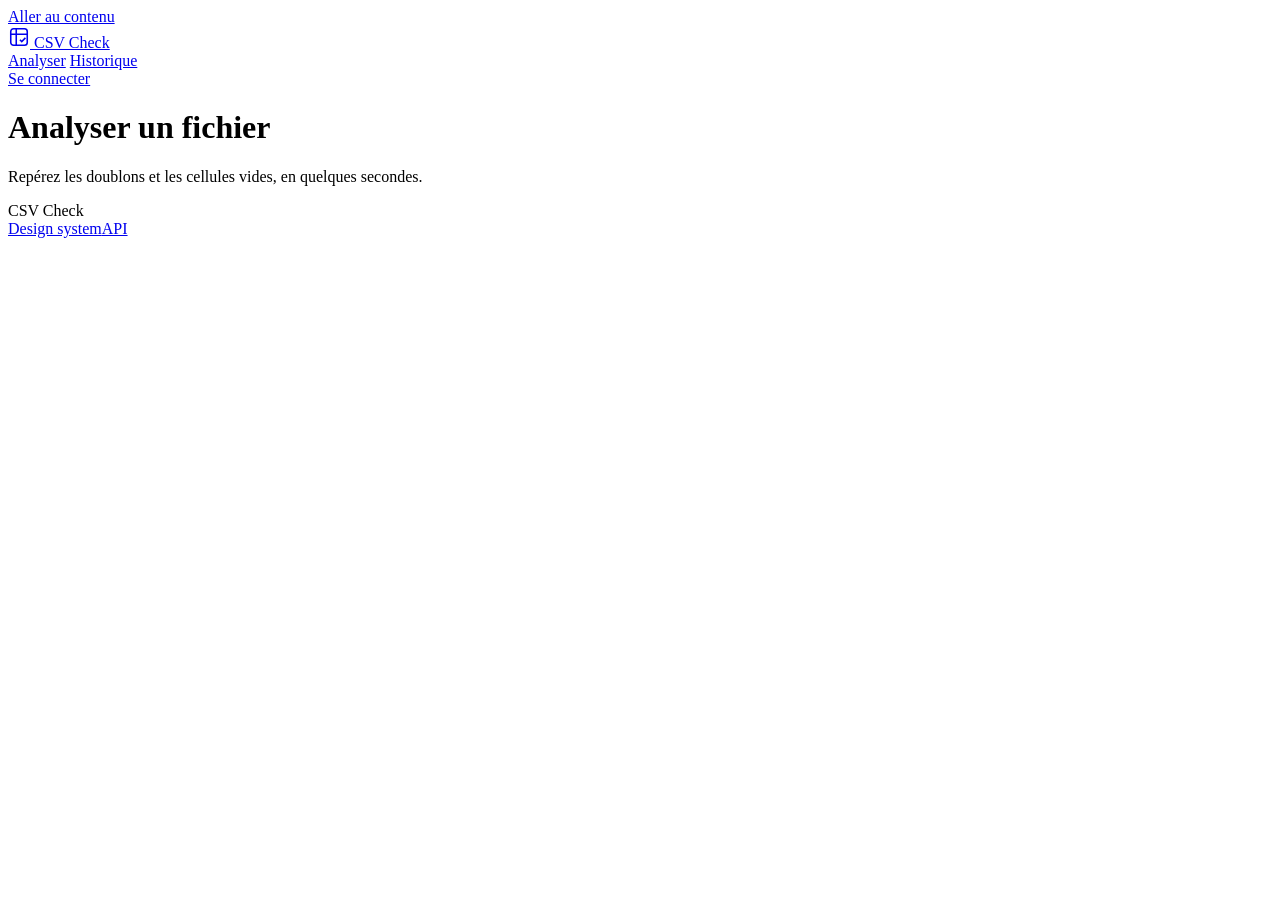
==== commit 3880eabb: "feat: add guest analysis and passwordless email onboarding" ====
--- a/app/templates/index.html
+++ b/app/templates/index.html
@@ -17,12 +17,13 @@
         <span class="cc-brand__mark" aria-hidden="true"><svg width="22" height="22" viewBox="0 0 24 24" fill="none" stroke="currentColor" stroke-width="1.7"><rect x="3" y="3" width="18" height="18" rx="3"/><path d="M3 9h18M9 3v18M13 15l2 2 4-4"/></svg></span>
         CSV Check
       </a>
-      <div class="cc-header-actions" id="account-connected" hidden>
+      <div class="cc-header-actions" id="account-connected">
         <nav class="cc-app-nav" aria-label="Navigation principale">
           <a href="#analysis" id="nav-analysis">Analyser</a>
           <a href="#history" id="nav-history">Historique</a>
         </nav>
-        <details class="cc-account-menu" id="account-menu">
+        <a href="#account" id="guest-login">Se connecter</a>
+        <details class="cc-account-menu" id="account-menu" hidden>
           <summary aria-label="Ouvrir le menu du compte">Compte <span aria-hidden="true">⌄</span></summary>
           <div class="cc-account-popover">
             <p class="cc-help">Connecté avec</p>
@@ -36,31 +37,31 @@
 
   <main class="cc-app-main" id="main" tabindex="-1">
     <div class="cc-page-heading">
-      <h1 id="page-title" tabindex="-1">Un CSV plus clair.</h1>
+      <h1 id="page-title" tabindex="-1">Analyser un fichier</h1>
       <p id="page-description">Repérez les doublons et les cellules vides, en quelques secondes.</p>
     </div>
     <p class="cc-alert cc-alert--danger" id="global-error" role="alert" hidden></p>
-    <noscript><p class="cc-alert cc-alert--danger">Activez JavaScript pour vous connecter et analyser un fichier.</p></noscript>
+    <noscript><p class="cc-alert cc-alert--danger">Activez JavaScript pour analyser un fichier.</p></noscript>
 
-    <section class="cc-card cc-auth-card" id="account" aria-labelledby="account-heading">
+    <section class="cc-card cc-auth-card" id="account" aria-labelledby="account-heading" hidden>
       <div class="cc-card__body">
-        <h2 id="account-heading">Connexion</h2>
-        <p class="cc-help" id="auth-description">Retrouvez vos analyses dans votre espace privé.</p>
-        <p id="account-status" class="cc-status" role="status">Vérification de votre session…</p>
-        <form id="auth-form" class="cc-auth-form" hidden>
-          <div class="cc-field">
-            <label class="cc-label" for="auth-email">Adresse e-mail</label>
-            <input class="cc-input" id="auth-email" type="email" autocomplete="username" maxlength="254" required>
-          </div>
-          <div class="cc-field">
-            <label class="cc-label" for="auth-password">Mot de passe</label>
-            <input class="cc-input" id="auth-password" type="password" autocomplete="current-password" minlength="12" maxlength="128" aria-describedby="password-help" required>
-            <p class="cc-help" id="password-help" hidden>12 à 128 caractères.</p>
-          </div>
-          <button class="cc-btn cc-btn--primary" id="auth-submit" type="submit">Se connecter</button>
+        <h2 id="account-heading">Votre espace personnel</h2>
+        <p class="cc-help">Recevez un lien pour vous connecter ou créer votre compte. Aucun mot de passe.</p>
+        <p id="account-status" class="cc-status" role="status"></p>
+        <form id="auth-form" class="cc-auth-form">
+          <div class="cc-field"><label class="cc-label" for="auth-email">Adresse e-mail</label><input class="cc-input" id="auth-email" type="email" autocomplete="email" maxlength="254" required></div>
+          <button class="cc-btn cc-btn--primary" id="auth-submit" type="submit">Recevoir mon lien</button>
         </form>
-        <p class="cc-auth-switch" id="auth-switch-row" hidden><span id="auth-switch-label">Pas encore de compte ?</span> <button class="cc-text-button" id="auth-switch" type="button">Créer un compte</button></p>
+        <p class="cc-help">Le compte est créé seulement après confirmation de votre adresse.</p>
+        <a href="#analysis">Continuer à analyser sans compte</a>
       </div>
+    </section>
+    <section class="cc-card cc-card__body" id="verify-view" hidden>
+      <p id="verify-address"></p>
+      <p class="cc-help">En continuant, vous confirmez cette adresse et créez votre espace personnel s’il n’existe pas encore.</p>
+      <button class="cc-btn cc-btn--primary" id="verify-button" type="button">Confirmer et accéder à mon espace</button>
+      <p id="verify-status" class="cc-status" role="status"></p>
+      <a href="#account">Recevoir un nouveau lien</a>
     </section>
 
     <div id="private-workspace" hidden>
@@ -97,10 +98,16 @@
         </div>
         <div class="cc-alert cc-result-message" id="result-message"><p id="result-message-text"></p></div>
         <div class="cc-card cc-card__body cc-correction" id="correction-panel">
-          <div><h2>Recevoir le fichier sans doublons</h2><p>Les cellules vides restent à compléter.</p><p class="cc-help">Envoi à <strong id="email-recipient"></strong> via notre service d’e-mail.</p></div>
-          <button class="cc-btn cc-btn--primary" id="email-report-button" type="button">Recevoir par e-mail</button>
+          <div><h2>Recevoir une version corrigée</h2><p>Doublons supprimés. Cellules vides conservées, à compléter.</p></div>
+          <form id="email-form" class="cc-email-form">
+            <div id="guest-email-field"><label class="cc-label" for="email-input">Votre adresse e-mail</label><input class="cc-input" id="email-input" type="email" autocomplete="email" maxlength="254" required></div>
+            <p class="cc-help" id="email-explanation">Recevez votre fichier et un lien pour créer votre espace privé, sans mot de passe. Votre fichier est transmis à notre service d’e-mail.</p>
+            <p class="cc-help" id="member-email-field" hidden>Envoi à <strong id="email-recipient"></strong> via notre service d’e-mail.</p>
+            <button class="cc-btn cc-btn--primary" id="email-report-button" type="submit">Recevoir ma version corrigée</button>
+          </form>
           <p class="cc-status" id="email-status" role="status"></p>
         </div>
+        <div class="cc-share-row"><button class="cc-btn cc-btn--quiet" id="share-button" type="button">Partager CSV Check</button><p class="cc-status" id="share-status" role="status"></p></div>
         <details class="cc-card cc-findings" id="findings-details">
           <summary>Voir les points à vérifier <span id="findings-label" class="cc-badge cc-badge--warning"></span></summary>
           <div class="cc-table-scroll" role="region" aria-label="Détail des anomalies, défilement horizontal possible" tabindex="0" id="findings-table-region"><table class="cc-table"><caption>Numéros de ligne dans le CSV initial, en-tête inclus.</caption><thead><tr><th scope="col">Ligne</th><th scope="col">Point à vérifier</th><th scope="col">Colonne</th><th scope="col">Détail</th></tr></thead><tbody id="findings-body"></tbody></table></div>
